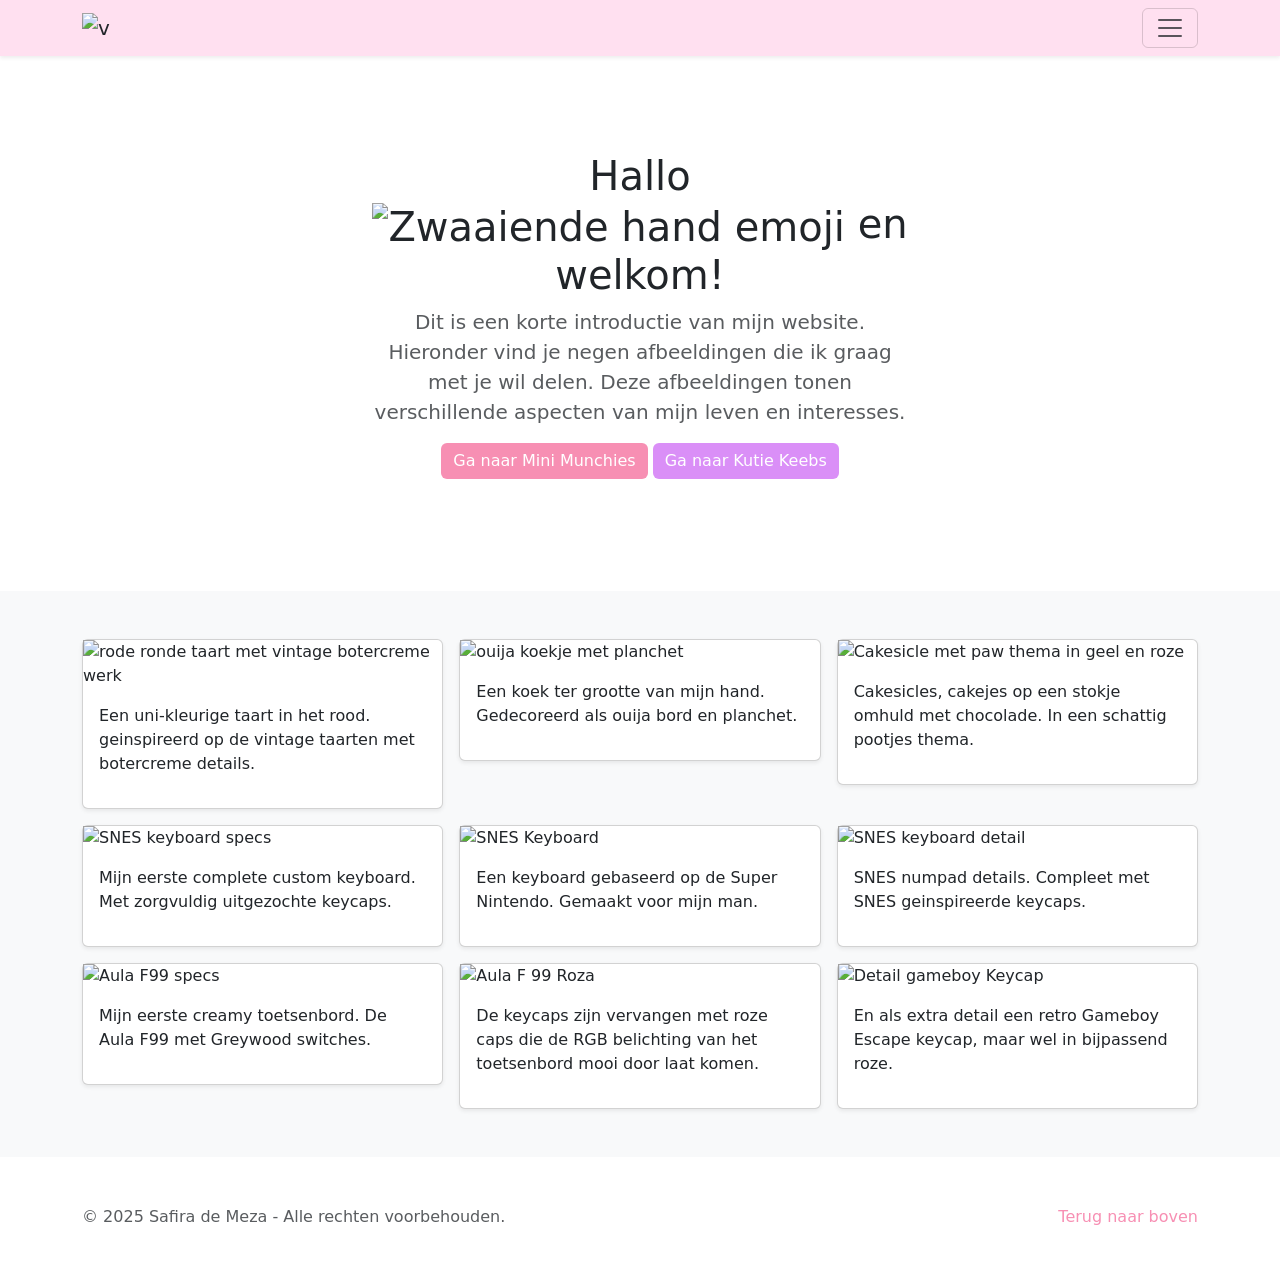
==== index.html @ d9f269a5 "Add files via upload" ====
<!doctype html>
<html lang="en">
  <head>
    <meta charset="utf-8">
    <meta name="viewport" content="width=device-width, initial-scale=1">
    <meta name="description" content="">
    <meta name="author" content="Mark Otto, Jacob Thornton, and Bootstrap contributors">
    <meta name="generator" content="Hugo 0.84.0">
    <title>Wie ben ik?</title>

    <link rel="canonical" href="https://getbootstrap.com/docs/5.0/examples/album/">

    <!-- Bootstrap CSS -->
<link href="https://cdn.jsdelivr.net/npm/bootstrap@5.3.3/dist/css/bootstrap.min.css" rel="stylesheet">

<!-- Eigen CSS -->
<link rel="stylesheet" href="styles.css">

    <style>
      .bd-placeholder-img {
        font-size: 1.125rem;
        text-anchor: middle;
        -webkit-user-select: none;
        -moz-user-select: none;
        user-select: none;
      }

      @media (min-width: 768px) {
        .bd-placeholder-img-lg {
          font-size: 3.5rem;
        }
      }
    </style>

   

    
  </head>
  <body>
    
    <header>
      <div class="collapse girly-header text-white" id="navbarHeader">
        <div class="container">
          <div class="row">
            <div class="col-sm-8 col-md-7 py-4">
              <h4></h4>
              <p></p>
            </div>
            <div class="col-sm-4 offset-md-1 py-4">
              <h4>Menu</h4>
              <ul class="list-unstyled">
                <li><a href="index.html" class="text-white">Home</a></li>
                <li><a href="overmij.html" class="text-white">Over Mij</a></li>
                <li><a href="contact.html" class="text-white">Contact</a></li>
              </ul>
            </div>
          </div>
        </div>
      </div>
    
      <div class="navbar navbar-light navbar-girly shadow-sm">
        <div class="container">
          <a href="index.html" class="navbar-brand d-flex align-items-center text-dark">
            <img src="https://minimunchies.nl/wp-content/uploads/2025/05/bat.png" alt="vleermuis clipart" width="15%">
          </a>
          <button class="navbar-toggler" type="button" data-bs-toggle="collapse" data-bs-target="#navbarHeader"
            aria-controls="navbarHeader" aria-expanded="false" aria-label="Toggle navigation">
            <span class="navbar-toggler-icon"></span>
          </button>
        </div>
      </div>
    </header>

<main>

  <section class="py-5 text-center container">
    <div class="row py-lg-5">
      <div class="col-lg-6 col-md-8 mx-auto">
        <h1 class="fw-light">Hallo  <img src="https://static-00.iconduck.com/assets.00/waving-hand-sign-emoji-512x512-lihf6wsv.png" alt="Zwaaiende hand emoji" width="15%"> en welkom!</h1>
        <p class="lead text-muted">Dit is een korte introductie van mijn website. Hieronder vind je negen afbeeldingen die ik graag met je wil delen. Deze afbeeldingen tonen verschillende aspecten van mijn leven en interesses.</p>
        <p>
          <a href="https://www.minimunchies.nl" target="_blank" class="btn btn-primary">Ga naar Mini Munchies</a>
          <a href="https://www.instagram.com/kutiekeebs" target="_blank" class="btn btn-secondary">Ga naar Kutie Keebs</a>
        </p>
      </div>
    </div>
  </section>

  <div class="album py-5 bg-light">
    <div class="container">

      <div class="row row-cols-1 row-cols-sm-2 row-cols-md-3 g-3">
        <div class="col">
          <div class="card shadow-sm">
            <img src="https://minimunchies.nl/wp-content/uploads/2023/03/Cake-Spider-Red1.jpg" alt="rode ronde taart met vintage botercreme werk" width="100%">

            <div class="card-body">
              <p class="card-text">Een uni-kleurige taart in het rood. geinspireerd op de vintage taarten met botercreme details.</p>
              <div class="d-flex justify-content-between align-items-center">
                
              </div>
            </div>
          </div>
        </div>
        <div class="col">
          <div class="card shadow-sm">
            <img src="https://minimunchies.nl/wp-content/uploads/2023/04/Cookies-Ouija-scaled-e1746197927819.jpg" alt="ouija koekje met planchet" width="100%">

            <div class="card-body">
              <p class="card-text">Een koek ter grootte van mijn hand. Gedecoreerd als ouija bord en planchet.</p>
              <div class="d-flex justify-content-between align-items-center">
                
              </div>
            </div>
          </div>
        </div>
        <div class="col">
          <div class="card shadow-sm">
            <img src="https://minimunchies.nl/wp-content/uploads/2022/03/Cakesicles-Pawsome-1-scaled-e1746199079948.jpg" alt="Cakesicle met paw thema in geel en roze" width="100%">

            <div class="card-body">
              <p class="card-text">Cakesicles, cakejes op een stokje omhuld met chocolade. In een schattig pootjes thema.</p>
              <div class="d-flex justify-content-between align-items-center">
                
              </div>
            </div>
          </div>
        </div>

        <div class="col">
          <div class="card shadow-sm">
            <img src="https://minimunchies.nl/wp-content/uploads/2025/05/SNES-123747170-e1746202587372.jpg" alt="SNES keyboard specs" width="100%">

            <div class="card-body">
              <p class="card-text">Mijn eerste complete custom keyboard. Met zorgvuldig uitgezochte keycaps.</p>
              <div class="d-flex justify-content-between align-items-center">
              </div>
            </div>
          </div>
        </div>
        <div class="col">
          <div class="card shadow-sm">
            <img src="https://minimunchies.nl/wp-content/uploads/2025/05/SNES-121713953-scaled-e1746200852543.jpg" alt="SNES Keyboard" width="100%">

            <div class="card-body">
              <p class="card-text">Een keyboard gebaseerd op de Super Nintendo. Gemaakt voor mijn man.</p>
              <div class="d-flex justify-content-between align-items-center">
              </div>
            </div>
          </div>
        </div>
        <div class="col">
          <div class="card shadow-sm">
            <img src="https://minimunchies.nl/wp-content/uploads/2025/05/SNES-121735139-e1746202337690.jpg" alt="SNES keyboard detail" width="100%">

            <div class="card-body">
              <p class="card-text">SNES numpad details. Compleet met SNES geinspireerde keycaps.</p>
              <div class="d-flex justify-content-between align-items-center">
              </div>
            </div>
          </div>
        </div>

        <div class="col">
          <div class="card shadow-sm">
            <img src="https://minimunchies.nl/wp-content/uploads/2025/05/PXL_20250227_193210179.PORTRAIT-e1746202629960.jpg" alt="Aula F99 specs" width="100%">

            <div class="card-body">
              <p class="card-text">Mijn eerste creamy toetsenbord. De Aula F99 met Greywood switches.</p>
              <div class="d-flex justify-content-between align-items-center">
              </div>
            </div>
          </div>
        </div>
        <div class="col">
          <div class="card shadow-sm">
            <img src="https://minimunchies.nl/wp-content/uploads/2025/05/PXL_20250227_192040114.PORTRAIT.ORIGINAL-e1746202175607.jpg" alt="Aula F 99 Roza" width="100%">

            <div class="card-body">
              <p class="card-text">De keycaps zijn vervangen met roze caps die de RGB belichting van het toetsenbord mooi door laat komen.</p>
              <div class="d-flex justify-content-between align-items-center">
              </div>
            </div>
          </div>
        </div>
        <div class="col">
          <div class="card shadow-sm">
            <img src="https://minimunchies.nl/wp-content/uploads/2025/05/PXL_20250227_192142132.PORTRAIT-e1746202606615.jpg" alt="Detail gameboy Keycap" width="100%">

            <div class="card-body">
              <p class="card-text">En als extra detail een retro Gameboy Escape keycap, maar wel in bijpassend roze.</p>
              <div class="d-flex justify-content-between align-items-center">
              </div>
            </div>
          </div>
        </div>
      </div>
    </div>
  </div>

</main>

<footer class="text-muted py-5">
  <div class="container">
    <p class="float-end mb-1">
      <a href="#">Terug naar boven</a>
    </p>
    <p class="mb-1">&copy; 2025 Safira de Meza - Alle rechten voorbehouden.</p>
  </div>
</footer>

    <!-- Bootstrap Bundle JS (inclusief Popper) -->
<script src="https://cdn.jsdelivr.net/npm/bootstrap@5.3.3/dist/js/bootstrap.bundle.min.js"></script>
  </body>
</html>
---- styles.css ----
.btn-primary {
    background-color: #f78fb3;
    color: white;
    border: none;
  }
  
  .btn-primary:hover {
    background-color: #ff1d6c;
    color: white;
    
  }

  .btn-primary:visited {
    background-color: #f78fb3;
    color: white;
    border: none;
    
  }
  
  .btn-secondary {
    background-color: #da8ff7;
    color: white;
    border: none;
  }
  
  .btn-secondary:hover {
    background-color: #833ba0;
    color: white;
  }

  .btn-secondary:visited {
    background-color: #da8ff7;
    color: white;
    border: none;
  }

  .girly-header {
  background-color: #f78fb3;
}

.navbar-girly {
  background-color: #ffe0f0;
}
a {
  color: #f78fb3;
  text-decoration: none;
}

a:hover,
a:focus {
  color: #fa86c4;
  text-decoration: underline;
}
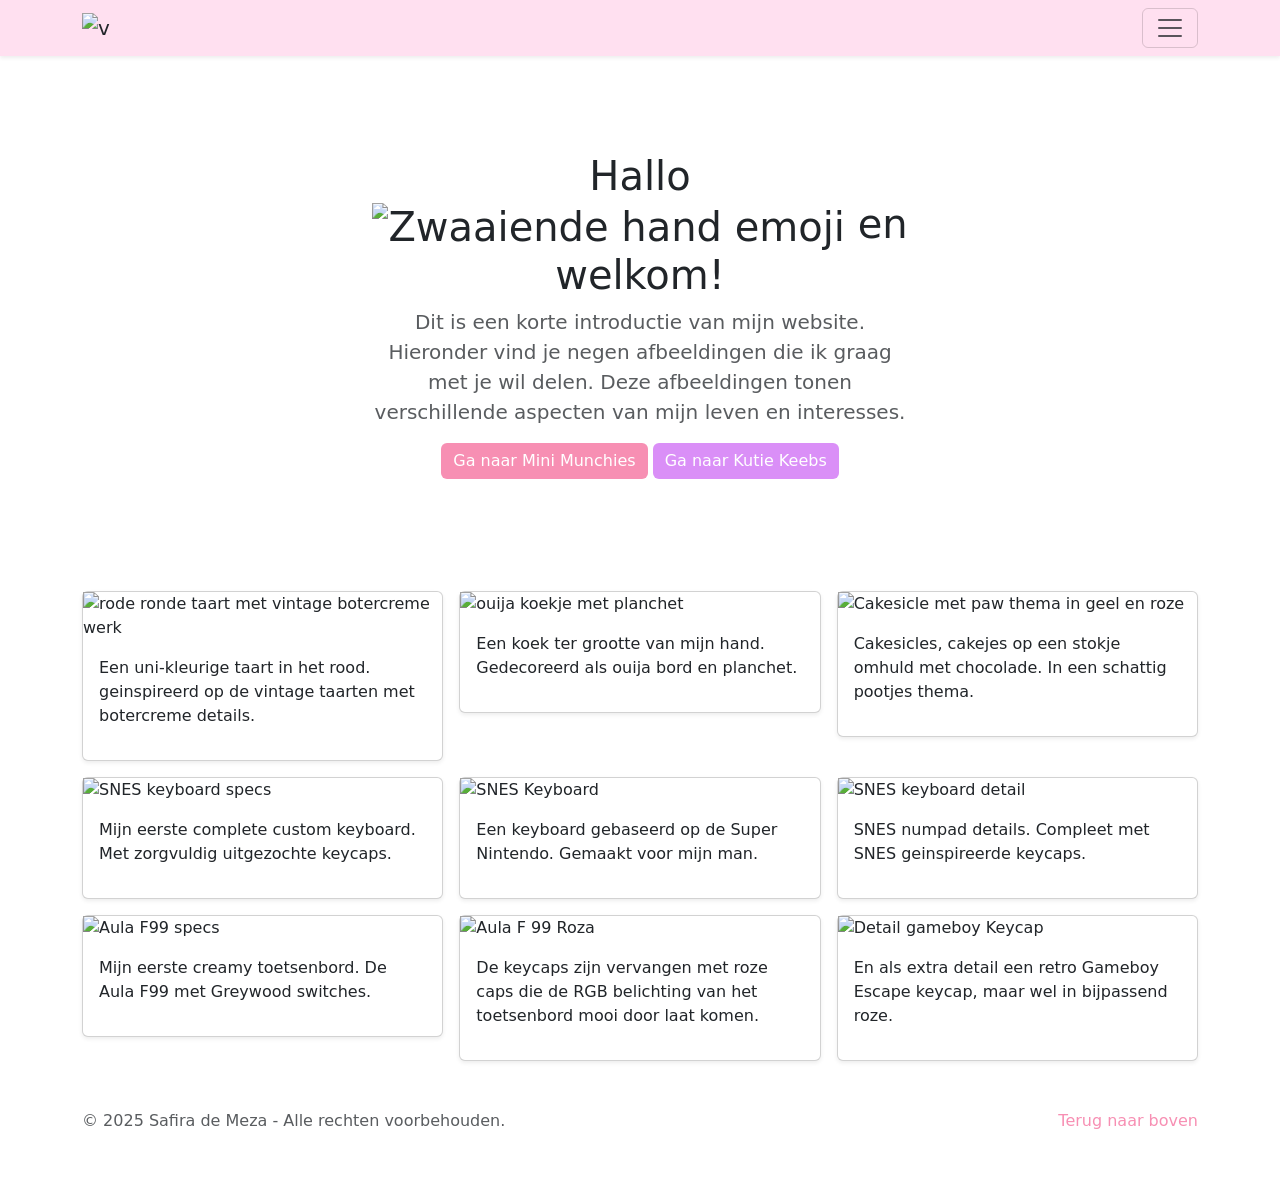
==== commit cbefbb32: "Update index.html" ====
--- a/index.html
+++ b/index.html
@@ -86,7 +86,7 @@
     </div>
   </section>
 
-  <div class="album py-5 bg-light">
+  
     <div class="container">
 
       <div class="row row-cols-1 row-cols-sm-2 row-cols-md-3 g-3">
@@ -196,7 +196,6 @@
         </div>
       </div>
     </div>
-  </div>
 
 </main>
 
